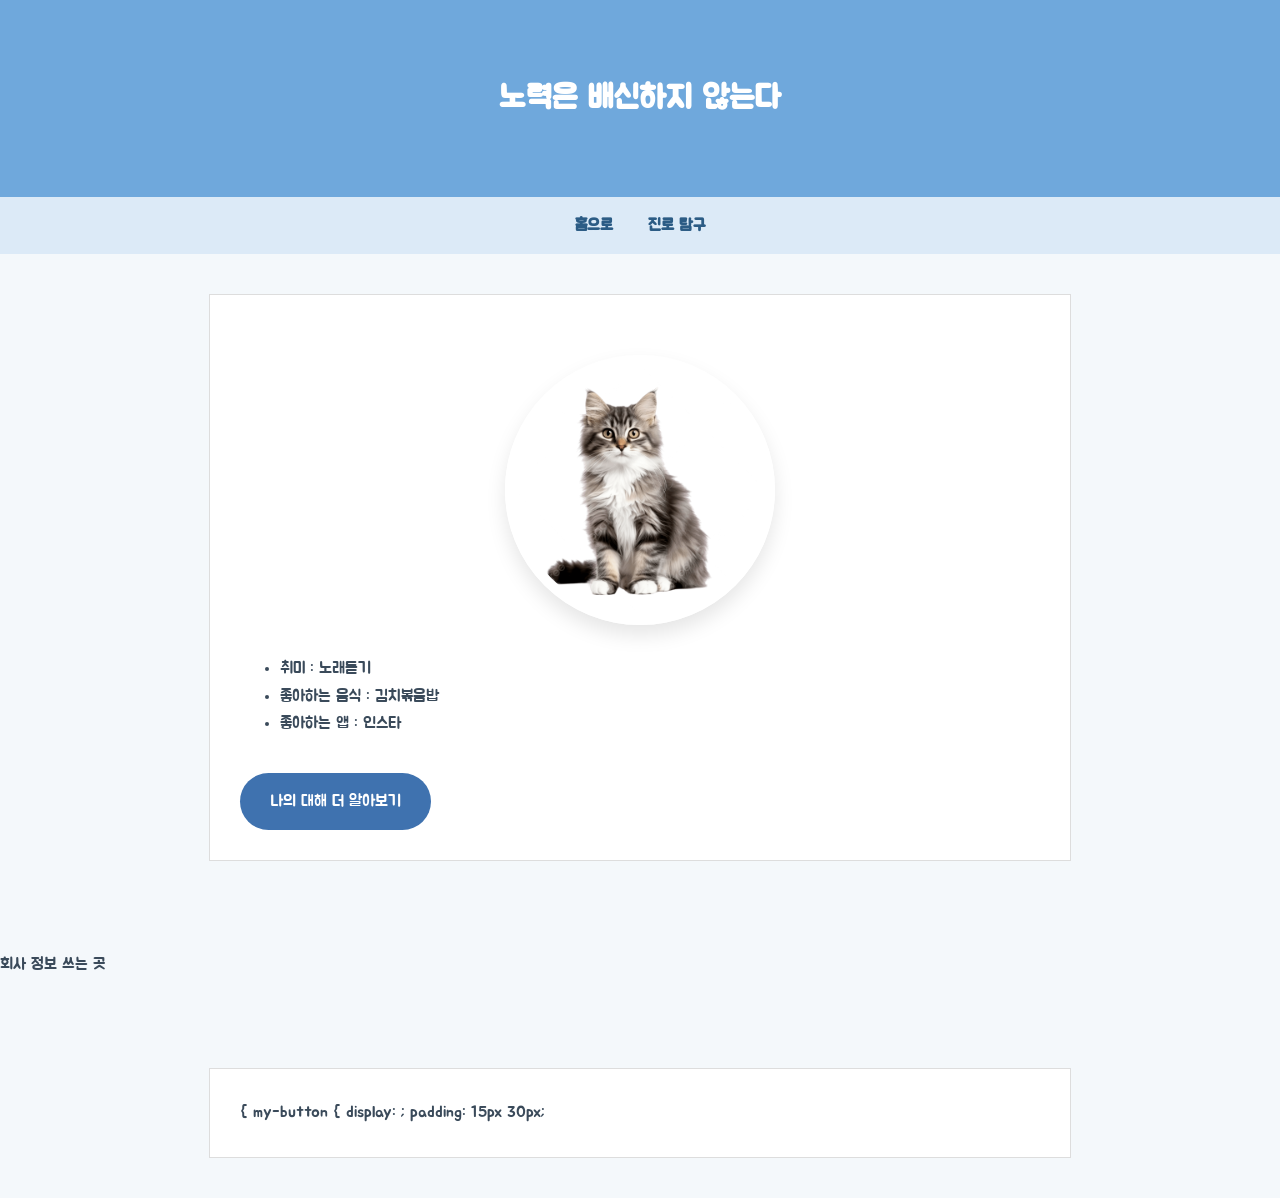
==== index.html @ 06260406 "Add files via upload" ====
<!doctype html>
<html lang="ko">
  <head>
  <link rel="preconnect" href="https://fonts.googleapis.com">
<link rel="preconnect" href="https://fonts.gstatic.com" crossorigin>
<link href="https://fonts.googleapis.com/css2?family=Noto+Sans+KR:wght@100..900&display=swap" rel="stylesheet"> 
<link rel="preconnect" href="https://fonts.googleapis.com">
<link rel="preconnect" href="https://fonts.gstatic.com" crossorigin>
<link href="https://fonts.googleapis.com/css2?family=Jua&family=Noto+Sans+KR:wght@100..900&display=swap" rel="stylesheet">
    <meta charset="UTF-8" />
    <meta name="viewport" content="width=device-width, initial-scale=1.0" />
    <title>나의 웹 페이지</title>
     <link rel="stylesheet" href="style.css">
<style>
    /* 1. 전체 배경색과 기본 폰트  */ 
</style>
  </head>

  <body>
    <header>
      <h1>노력은 배신하지 않는다</h1>
    </header>

    <nav>
      <a href="index.html" target="blank">홈으로</a>
      <a href="subject.html" target="blank">진로 탐구</a>
    </nav>

    <main>
      <img src="./images/고양이.png" alt="고양이 사진" width="200" />
      <p> 
      <ul>
          <li>취미 : 노래듣기</li>
          <li>좋아하는 음식 : 김치볶음밥</li>
          <li>좋아하는 앱 : 인스타</li>
        </ul>
      </p> 
      <a href="#" class="my-button">나의 대해 더 알아보기</a>
    </main>

    <footer>회사 정보 쓰는 곳</footer> 
  </body>
</html>
     <main> {
        my-button {
          display: <inline-block>;
          padding: 15px 30px;
          <background-color: 
          color: 
          text-decoration: none;
          border-radius: 10px 
        }
      }
---- style.css ----
body{

         font-family: "Jua", sans-serif;
        background-color: #F4F8FB;
        color: #3A4A5A;
        line-height: 1.7;
        margin: 0;
        
    }
    
    header {
        background-color: #6FA8DC;
        color: white;
        text-align: center;
        padding: 50px 0;
    }
    nav {
        text-align: center;
        padding: 15px;
        background-color: #DCEAF7;
    }
    nav a {
        margin: 0 15px;
        text-decoration: none;
        font-weight: bold;
        color:#2C5C85
    }
    img{
        display: block;
        margin: 30px auto;
        width: 250px;
        border-radius: 50%;
        border: 10px solid white;
        box-shadow: 0 10px 20px rgba(0, 0, 0, 0.1);
    }
    header,footer{
        padding: 50px 0;
    }
    main {
        width: 80%;
        max-width: 800px;
        margin: 40px auto;
        padding: 30px;
        background-color: white;
        border: 1px solid #ddd;
    }
    .my-button{
        display: inline-block;
        padding: 15px 30px;
        background-color: #3f72af;
        color: white;
        text-decoration: none;
        border-radius: 30px;
        margin-top: 20px;
        transition: 0.3s;
        
    }
        .my-button:hover {
            background-color: #112D4E;
            transform: translate(-3px);
        }
    


.material-symbols-outlined {
  font-variation-settings:
  'FILL' 0,
  'wght' 400,
  'GRAD' 0,
  'opsz' 24

}
.crop-item{
    display:  flex;
    gap: 50px;
    padding: 30px;
    border-radius: 15px;
    background-color: #f9fdf9;
}
.crop-item{
    flex: 1;
}
.crop-item{
    flex :1.5;
}
.step-guide{
    border: 1px dashed #4caf50;
    text-align: center;
}
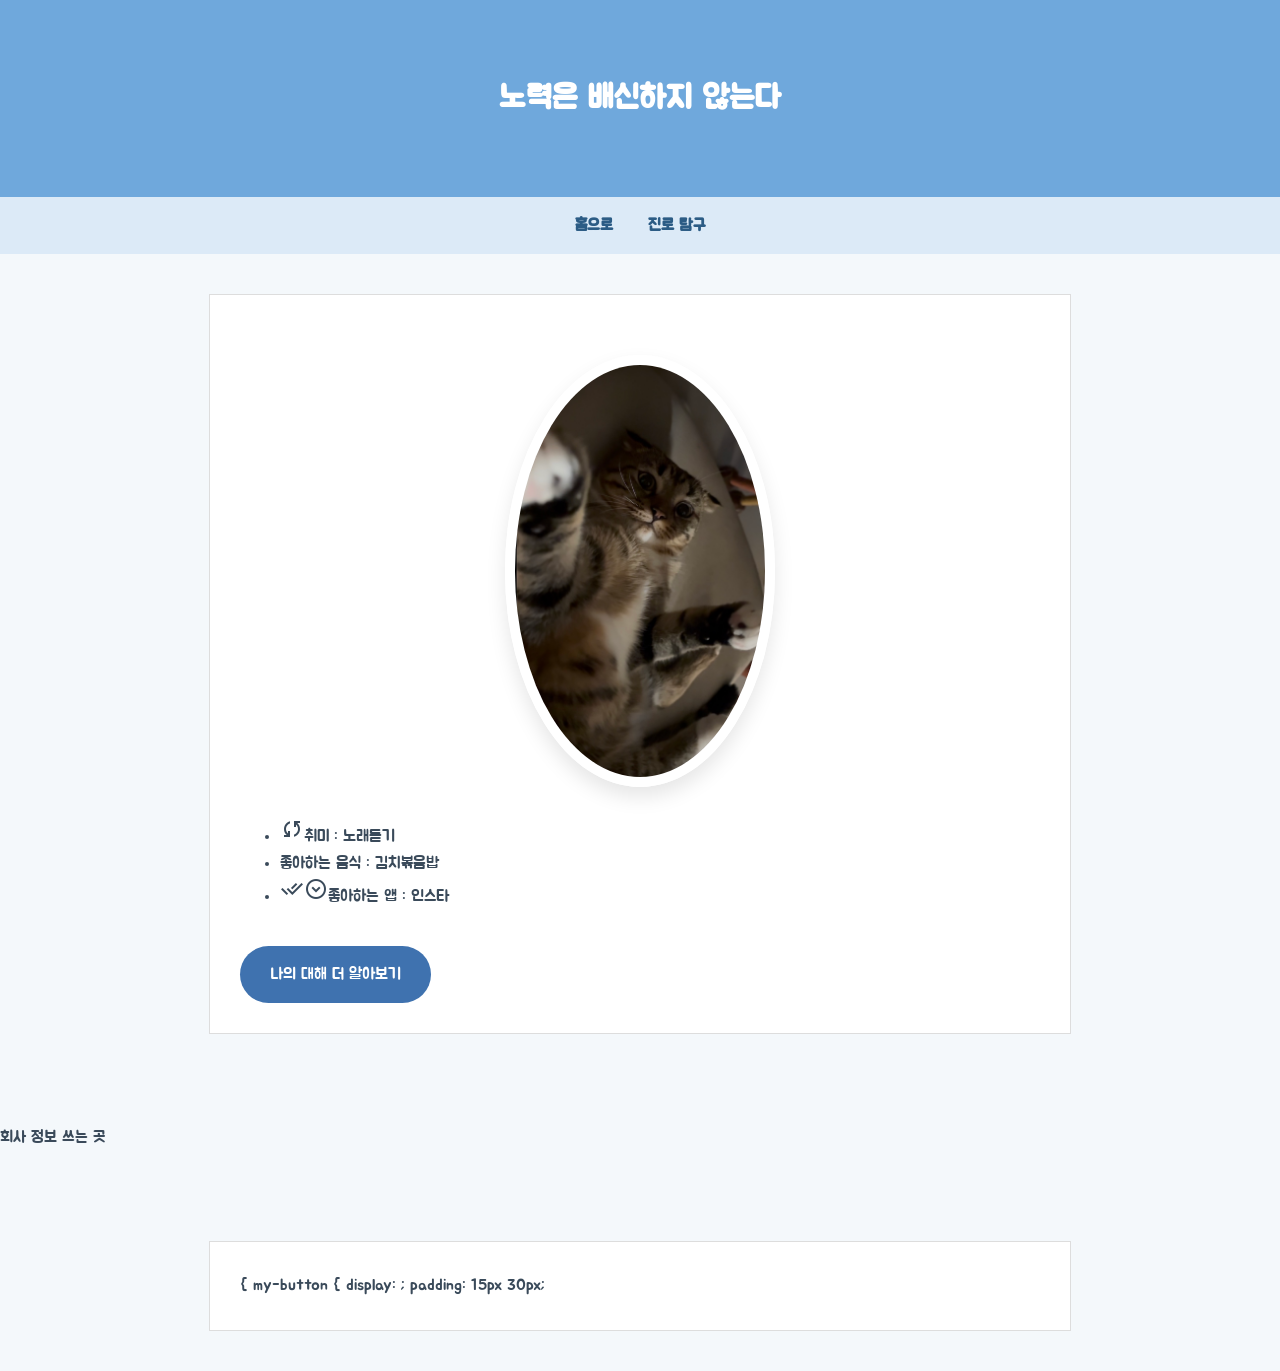
==== commit c7b71dd9: "Update index.html" ====
--- a/index.html
+++ b/index.html
@@ -7,12 +7,13 @@
 <link rel="preconnect" href="https://fonts.googleapis.com">
 <link rel="preconnect" href="https://fonts.gstatic.com" crossorigin>
 <link href="https://fonts.googleapis.com/css2?family=Jua&family=Noto+Sans+KR:wght@100..900&display=swap" rel="stylesheet">
+<link rel="stylesheet" href="https://fonts.googleapis.com/css2?family=Material+Symbols+Outlined:opsz,wght,FILL,GRAD@20..48,100..700,0..1,-50..200&" />
     <meta charset="UTF-8" />
     <meta name="viewport" content="width=device-width, initial-scale=1.0" />
     <title>나의 웹 페이지</title>
      <link rel="stylesheet" href="style.css">
 <style>
-    /* 1. 전체 배경색과 기본 폰트  */ 
+    /* 1. 전체 배경색과 기본 폰트  */
 </style>
   </head>
 
@@ -27,12 +28,18 @@
     </nav>
 
     <main>
-      <img src="./images/고양이.png" alt="고양이 사진" width="200" />
+      <img src="./images/IMG_8032.PNG" alt="고양이 사진" width="200" />
       <p> 
       <ul>
-          <li>취미 : 노래듣기</li>
+          <li><span class="material-symbols-outlined">
+sync
+</span>취미 : 노래듣기</li>
           <li>좋아하는 음식 : 김치볶음밥</li>
-          <li>좋아하는 앱 : 인스타</li>
+          <li><span class="material-symbols-outlined">
+done_all
+</span><span class="material-symbols-outlined">
+expand_circle_down
+</span>좋아하는 앱 : 인스타</li>
         </ul>
       </p> 
       <a href="#" class="my-button">나의 대해 더 알아보기</a>
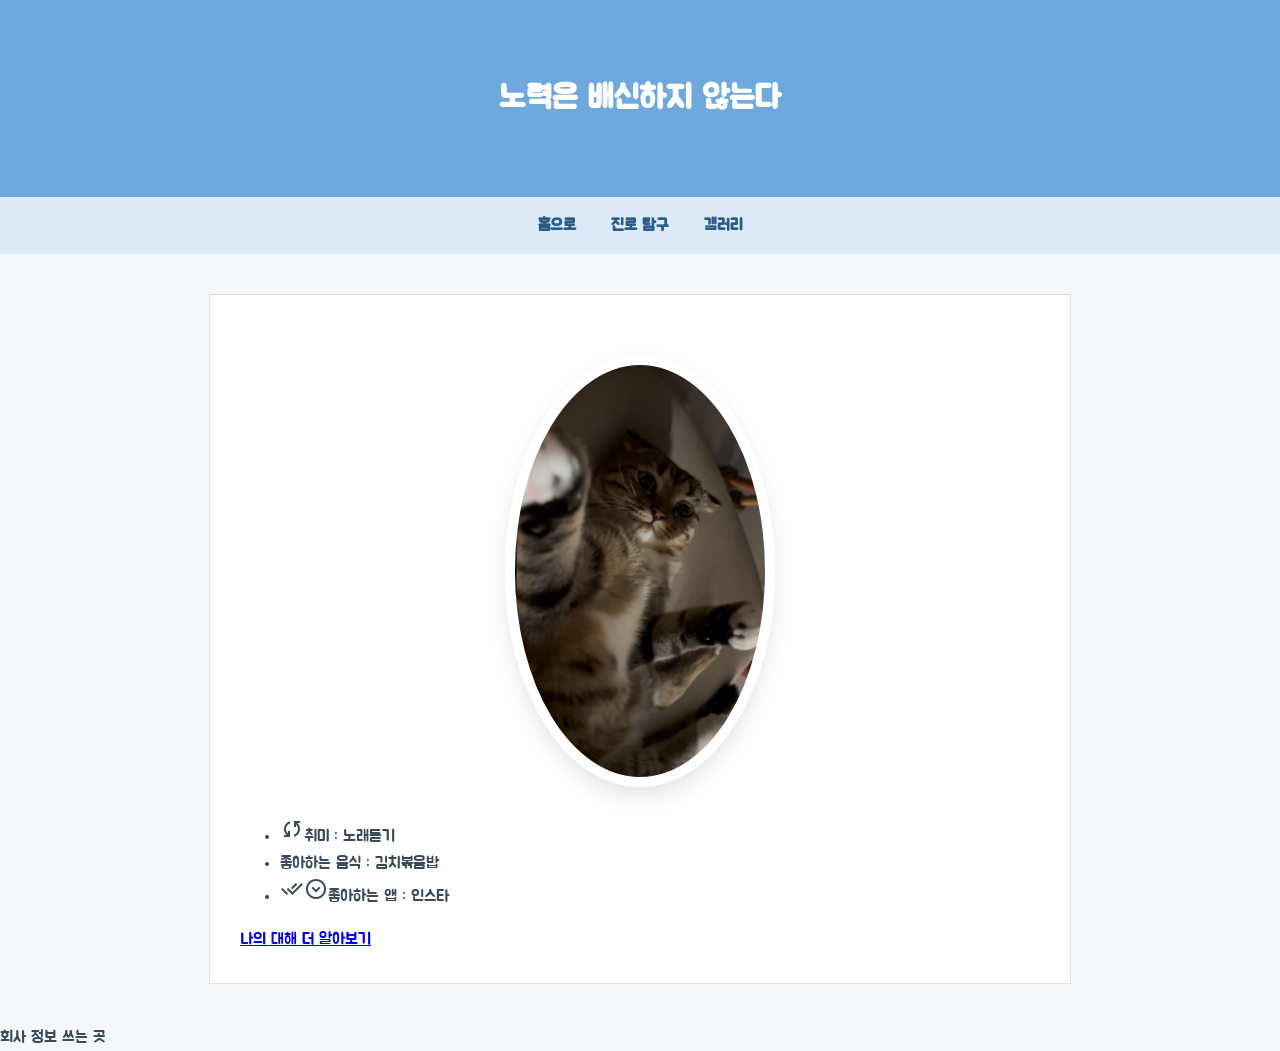
==== commit eea6edf2: "Add files via upload" ====
--- a/index.html
+++ b/index.html
@@ -17,14 +17,15 @@
 </style>
   </head>
 
-  <body>
+  <body> 
     <header>
-      <h1>노력은 배신하지 않는다</h1>
+      <h1>노력은 배신하지 않는다</h1> 
     </header>
 
     <nav>
-      <a href="index.html" target="blank">홈으로</a>
-      <a href="subject.html" target="blank">진로 탐구</a>
+      <a href="index.html" >홈으로</a>
+      <a href="subject.html" >진로 탐구</a> 
+            <a href="gallery.html" >갤러리</a> 
     </nav>
 
     <main>
@@ -48,13 +49,5 @@
     <footer>회사 정보 쓰는 곳</footer> 
   </body>
 </html>
-     <main> {
-        my-button {
-          display: <inline-block>;
-          padding: 15px 30px;
-          <background-color: 
-          color: 
-          text-decoration: none;
-          border-radius: 10px 
-        }
-      }
+    
+      
--- a/style.css
+++ b/style.css
@@ -1,90 +1,130 @@
-    
-    body{
+body {
+  font-family: "Jua", sans-serif;
+  background-color: #f4f8fb;
+  color: #3a4a5a;
+  line-height: 1.7;
+  margin: 0;
+}
 
-         font-family: "Jua", sans-serif;
-        background-color: #F4F8FB;
-        color: #3A4A5A;
-        line-height: 1.7;
-        margin: 0;
-        
-    }
-    
-    header {
-        background-color: #6FA8DC;
-        color: white;
-        text-align: center;
-        padding: 50px 0;
-    }
-    nav {
-        text-align: center;
-        padding: 15px;
-        background-color: #DCEAF7;
-    }
-    nav a {
-        margin: 0 15px;
-        text-decoration: none;
-        font-weight: bold;
-        color:#2C5C85
-    }
-    img{
-        display: block;
-        margin: 30px auto;
-        width: 250px;
-        border-radius: 50%;
-        border: 10px solid white;
-        box-shadow: 0 10px 20px rgba(0, 0, 0, 0.1);
-    }
-    header,footer{
-        padding: 50px 0;
-    }
-    main {
-        width: 80%;
-        max-width: 800px;
-        margin: 40px auto;
-        padding: 30px;
-        background-color: white;
-        border: 1px solid #ddd;
-    }
-    .my-button{
-        display: inline-block;
-        padding: 15px 30px;
-        background-color: #3f72af;
-        color: white;
-        text-decoration: none;
-        border-radius: 30px;
-        margin-top: 20px;
-        transition: 0.3s;
-        
-    }
-        .my-button:hover {
-            background-color: #112D4E;
-            transform: translate(-3px);
-        }
-    
+header {
+  background-color: #6fa8dc;
+  color: white;
+  text-align: center;
+  padding: 50px 0;
+}
 
+nav {
+  text-align: center;
+  padding: 15px;
+  background-color: #dceaf7;
+}
 
-.material-symbols-outlined {
-  font-variation-settings:
-  'FILL' 0,
-  'wght' 400,
-  'GRAD' 0,
-  'opsz' 24
+nav a {
+  margin: 0 15px;
+  text-decoration: none;
+  font-weight: bold;
+  color: #2c5c85;
+}
 
+img {
+  display: block;
+  margin: 30px auto;
+  width: 250px;
+  border-radius: 50%;
+  border: 10px solid white; /* soild 오타 수정 */
+  box-shadow: 0 10px 20px rgba(0, 0, 0, 0.1);
 }
-.crop-item{
-    display:  flex;
-    gap: 50px;
-    padding: 30px;
-    border-radius: 15px;
-    background-color: #f9fdf9;
+
+main {
+  width: 80%;
+  max-width: 800px;
+  margin: 40px auto;
+  padding: 30px;
+  background-color: white;
+  border: 1px solid #ddd;
 }
-.crop-item{
-    flex: 1;
+
+/* 주문 영역 디자인 */
+#order-area {
+  margin-top: 60px;
+  padding: 30px;
+  background-color: #f4f8fb;
+  border: 1px solid #e0e0e0;
+  border-radius: 20px;
 }
-.crop-item{
-    flex :1.5;
+
+.order-btn {
+  background-color: #2e7d32;
+  color: white;
+  padding: 15px;
+  border: none;
+  border-radius: 8px;
+  width: 100%;
+  font-weight: bold;
+  cursor: pointer;
+  transition: 0.2s;
 }
-.step-guide{
-    border: 1px dashed #4caf50;
-    text-align: center;
-}+
+.order-btn:hover {
+  background-color: #388e3c;
+  transform: translateY(-2px);
+}
+
+.receipt-box {
+  margin-top: 30px;
+  padding: 20px;
+  border: 2px dashed #4caf50;
+  background-color: #fff;
+  border-radius: 10px;
+  display: none;
+}
+
+/* 오타 수정: soild -> solid */
+select {
+  width: 100%;
+  padding: 10px;
+  border-radius: 8px;
+  border: 1px solid #ddd;
+}
+.receipt-box h3 {
+  color: #2e7d32;
+  border-bottom: 1px solid #eee;
+  padding-bottom: 10px;
+}
+/* 갤러리 전용 디자인*/
+.display-box {
+  text-align: center;
+  background-color: #f0f0f0;
+  padding: 20px;
+  border-radius: 15px; /*모서리 둥글*/
+  margin-bottom: 30px;
+}
+#targetlmg {
+  transition: 0.3s ease;
+}
+
+.thumb-list {
+  display: grid; /* 사진들 가로로 나란히*/
+  grid-template-columns: repeat(5, 1fr);
+  gap: 15px;
+  margin-top: 20px;
+}
+
+.thumb-list img {
+  width: 100%;
+  height: 120px;
+  object-fit: cover;
+  counter-reset: 10px;
+  cursor: pointer;
+  transition: 0.3s;
+}
+/* 사용자 마우스*/
+.thumb-list img:hover {
+  border-color: #3f72af;
+  transform: scale(1.1); /* 클릭하고싶게*/
+}
+
+#login-box {
+  text-align: center;
+  margin: 50px;
+}
